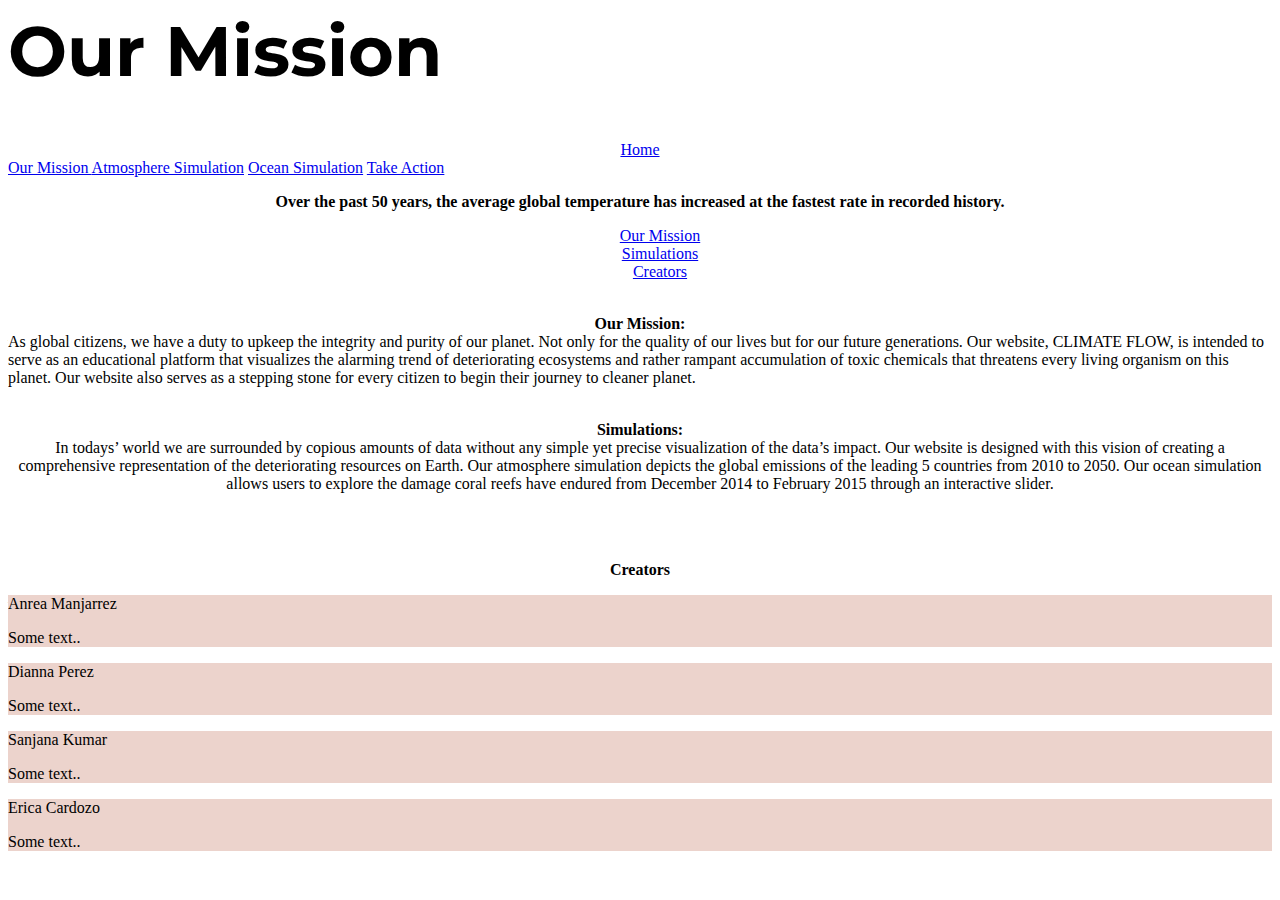
==== ClimateFlow_LearnMore.html @ 59f77f7d "Create ClimateFlow_LearnMore.html" ====
<html>
<head>
  <meta name="viewport" content="width=device-width, initial-scale=1">
  <meta name="viewport" content="width=device-width, initial-scale=1">

  <link href="https://fonts.googleapis.com/css?family=Montserrat&display=swap" rel="stylesheet">
  <link href="https://fonts.googleapis.com/css?family=Lora|Montserrat&display=swap" rel="stylesheet">
  <link href="https://fonts.googleapis.com/css?family=Arimo|Lora|Montserrat&display=swap" rel="stylesheet">

  <meta charset="utf-8">
<meta name="viewport" content="width=device-width, initial-scale=1">

  <link rel ="stylesheet" href="ClimateFlowLearnMore.css">
  </head>

  <body>
    <div class="hero-image">
      <div class="hero-text">
        <h1 style="font-family: 'Montserrat', sans-serif;font-size:70px">Our Mission</h1>

  <center><div class ="learnMore"><a href="file:///C:/Users/User/Desktop/ClimateFolderNew/index.html"> Home</a></center>

        <div class="container">
          <div class="topnav">
            <a href="file:///C:/Users/User/Desktop/ClimateFolderNew/ClimateFlow_LearnMore.html">Our Mission </a>
            <a href="file:///C:/Users/User/Desktop/ClimateFolderNew/ClimateFlowAtmosphere.html">Atmosphere Simulation</a>
            <a href="file:///C:/Users/User/Desktop/ClimateFolderNew/ClimateFlowOcean.html">Ocean Simulation</a>
            <a href="file:///C:/Users/User/Desktop/ClimateFolderNew/takeAction.html#lifestyleInfo">Take Action</a>
          </div>
        </div>
      </div>

      </div>
      </div>


<center><p class= "intro">
<b>  Over the past 50 years, the average global temperature has increased at the fastest rate in recorded history.</b>
</p></center>


<section>
  <nav>
    <ul>
      <center>
        <p class= "link">
        <a href="#OM">Our Mission</a>
        <br><a href="#S">Simulations</a></br>
        <a href="#targetname">Creators</a>
    </center>
    </ul>
  </nav>

  <article>
    <p class="OurMissionIntro">
  <a name="OM"></a>
<center><br><b>Our Mission:</b></br></center>
As global citizens, we have a duty to upkeep the integrity and purity of our planet. Not only for the quality of our lives but for our
future generations. Our website, CLIMATE FLOW, is intended to serve as an educational platform that visualizes the alarming trend of
deteriorating ecosystems and rather rampant accumulation of toxic chemicals that threatens every living organism on this planet.
Our website also serves as a stepping stone for every citizen to begin their journey to cleaner planet.
</p>
  </article>
</section>


<a name="S"></a>
<center><p class="Simulation"> <br><b>Simulations:</b> </br>
In todays’ world we are surrounded by copious amounts of data without any simple yet precise visualization of the data’s impact.
Our website is designed with this vision of creating a comprehensive representation of the deteriorating resources on Earth.
Our atmosphere simulation depicts the global emissions of the leading 5 countries from 2010 to 2050. Our ocean simulation allows
users to explore the damage coral reefs have endured from December 2014 to February 2015 through an interactive slider.
</p> </center>

<br>
</br>


<center><b><p class= "Creators"> Creators</p></b></center>
<div class="row">

  <div class="column" style="background-color:#ecd3cc;">
    <p class= "Names">Anrea Manjarrez</p>
    <p class= "Bio">Some text..</p>
  </div>

  <div class="column" style="background-color:#ecd3cc;">
    <p class= "Names">Dianna Perez</p>
    <p  class= "Bio">Some text..</p>
  </div>

  <div class="column" style="background-color:#ecd3cc;">
    <p class= "Names">Sanjana Kumar</p>
    <p>Some text..</p>
  </div>

  <div class="column" style="background-color:#ecd3cc;">
    <p class= "Names">Erica Cardozo</p>
    <p  class= "Bio">Some text..</p>
  </div>

</div>



<div class="footer">
</div>
    </body>

</html>
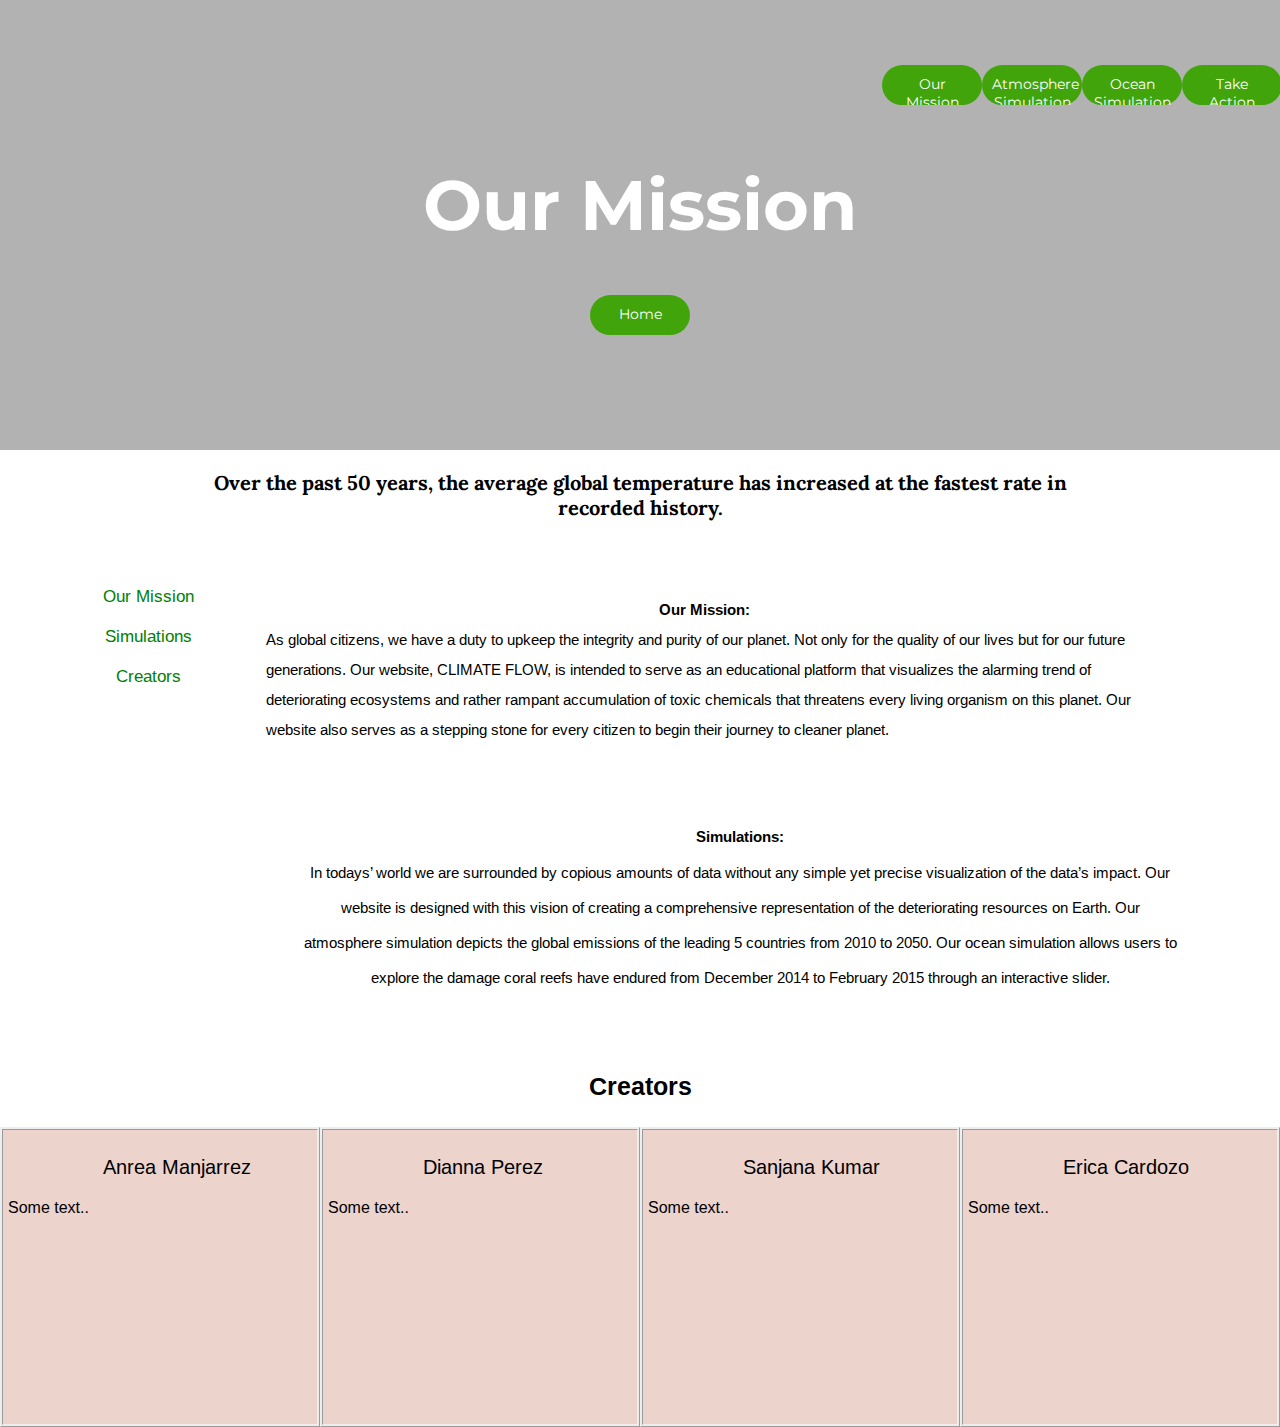
==== commit ea608683: "Update ClimateFlow_LearnMore.html" ====
--- a/ClimateFlow_LearnMore.html
+++ b/ClimateFlow_LearnMore.html
@@ -18,14 +18,14 @@
       <div class="hero-text">
         <h1 style="font-family: 'Montserrat', sans-serif;font-size:70px">Our Mission</h1>
 
-  <center><div class ="learnMore"><a href="file:///C:/Users/User/Desktop/ClimateFolderNew/index.html"> Home</a></center>
+  <center><div class ="learnMore"><a href="index.html" title="Home">Home</a>
 
-        <div class="container">
-          <div class="topnav">
-            <a href="file:///C:/Users/User/Desktop/ClimateFolderNew/ClimateFlow_LearnMore.html">Our Mission </a>
-            <a href="file:///C:/Users/User/Desktop/ClimateFolderNew/ClimateFlowAtmosphere.html">Atmosphere Simulation</a>
-            <a href="file:///C:/Users/User/Desktop/ClimateFolderNew/ClimateFlowOcean.html">Ocean Simulation</a>
-            <a href="file:///C:/Users/User/Desktop/ClimateFolderNew/takeAction.html#lifestyleInfo">Take Action</a>
+    <div class="container">
+      <div class="topnav">
+       <a href="ClimateFlow_LearnMore.html" title="Our Mission">Our Mission</a>
+          <a href="ClimateFlowAtmosphere.html" title="Atmosphere Simulation">Atmosphere Simulation</a>
+          <a href="ClimateFlowOcean.html" title="Ocean Simulation">Ocean Simulation</a>
+          <a href="TakeAction.html" title="Take Action">Take Action</a>
           </div>
         </div>
       </div>
--- a/ClimateFlowLearnMore.css
+++ b/ClimateFlowLearnMore.css
@@ -0,0 +1,208 @@
+body, html {
+  height: 100%;
+  margin: 0;
+  font-family: Arial, Helvetica, sans-serif;
+}
+
+.hero-image {
+  background-image: linear-gradient(rgba(0, 0, 0, 0.3), rgba(0, 0, 0, 0.3)),url("https://stmed.net/sites/default/files/mountain-wallpapers-27979-1182849.jpg");
+  height: 50%;
+  background-position: center;
+  background-repeat: no-repeat;
+  background-size: cover;
+  position: relative;
+}
+
+.hero-text {
+  text-align: center;
+  position: absolute;
+  top: 50%;
+  left: 50%;
+  transform: translate(-50%, -50%);
+  color: white;
+}
+
+/* Format for the Learn More button */
+.learnMore a:link, a:visited {
+  background-color: #42a40b;
+  color: white;
+  text-align: center;
+  text-decoration: none;
+  display: inline-block;
+  border-radius: 25px;
+  padding: 10px;
+  width: 100px;
+  height: 40px;
+  font-family:'Montserrat', sans-serif;
+  font-size: 14px;
+}
+
+.learnMore a:hover, a:active {
+  background-color: #42a40b;
+}
+
+
+
+
+/* Add a black background color to the top navigation */
+.topnav {
+  background-color: inherit;
+  overflow: hidden;
+  position: absolute;
+  font-family:'Montserrat', sans-serif;
+  font-size: 20px;
+  top: -50;
+  right: -425px;
+}
+
+/* Style the links inside the navigation bar */
+.topnav a {
+  float: left;
+  color: #f2f2f2;
+  text-align: center;
+  padding: 14px 16px;
+  text-decoration: none;
+  font-size: 17px;
+}
+
+/* Change the color of links on hover */
+.topnav a:hover {
+  background-color: #ddd;
+  color: black;
+}
+
+/* Add a color to the active/current link */
+.topnav a.active {
+  background-color: #4CAF50;
+  color: white;
+}
+
+/*Side bar */
+/* Create two columns/boxes that floats next to each other */
+/* Create two columns/boxes that floats next to each other */
+nav {
+  float: left;
+  width: 20%;
+  padding: 20px;
+  font-family: 'Arimo', sans-serif;
+  font-size: 17px;
+  line-height: 40px;
+}
+nav a:link {
+  color: green;
+  background-color: transparent;
+  text-decoration: none;
+}
+
+nav a:visited {
+  color: pink;
+  background-color: transparent;
+  text-decoration: none;
+}
+
+nav a:hover {
+  color: #ba459b;
+  background-color: transparent;
+  text-decoration: underline;
+}
+
+nav a:active {
+  color: #ba459b;
+  background-color: transparent;
+  text-decoration: underline;
+}
+article {
+  float: left;
+  padding: 10px;
+  width: 70%;
+  font-family: 'Arimo', sans-serif;
+  font-size: 15px;
+  line-height: 30px;
+
+}
+
+/* Clear floats after the columns */
+section:after {
+  content: "";
+  display: table;
+  clear: both;
+}
+
+/* Responsive layout - makes the two columns/boxes stack on top of each other instead of next to each other, on small screens */
+@media (max-width: 600px) {
+  nav, article {
+    width: 100%;
+    height: auto;
+  }
+}
+
+
+/* Format the info */
+.intro{
+  font-family:'Lora', serif;
+  font-size: 20px;
+  margin-left: 200px;
+  margin-right: 200px;
+
+}
+
+p.OurMission{
+  margin-left: 500px;
+  margin-right: 200px;
+    font-family: 'Arimo', sans-serif;
+    font-size: 15px;
+    LINE-HEIGHT:35px;
+}
+
+p.Simulation{
+  margin-left: 300px;
+  margin-right: 100px;
+    font-family: 'Arimo', sans-serif;
+    font-size: 15px;
+    LINE-HEIGHT:35px;
+}
+
+p.Creators{
+  font-family: 'Arimo', sans-serif;
+  font-size: 25px;
+}
+
+p.Names{
+padding-left: 95px;
+  font-family: 'Arimo', sans-serif;
+  font-size: 20px;
+}
+
+
+/* Format for creators colums*/
+* {
+  box-sizing: border-box;
+}
+
+/* Create four equal columns that floats next to each other */
+.column {
+  float: left;
+  width: 25%;
+  padding: 5px;
+  height: 300px; /* Should be removed. Only for demonstration */
+  border-style: ridge;
+}
+
+/* Clear floats after the columns */
+.row:after {
+  content: "";
+  display: table;
+  clear: both;
+}
+
+
+/* Footer */
+.footer {
+   position: fixed;
+   left: 0;
+   bottom: 0;
+   width: 500px;
+   background-color: black;
+   color: white;
+   text-align: center;
+}
